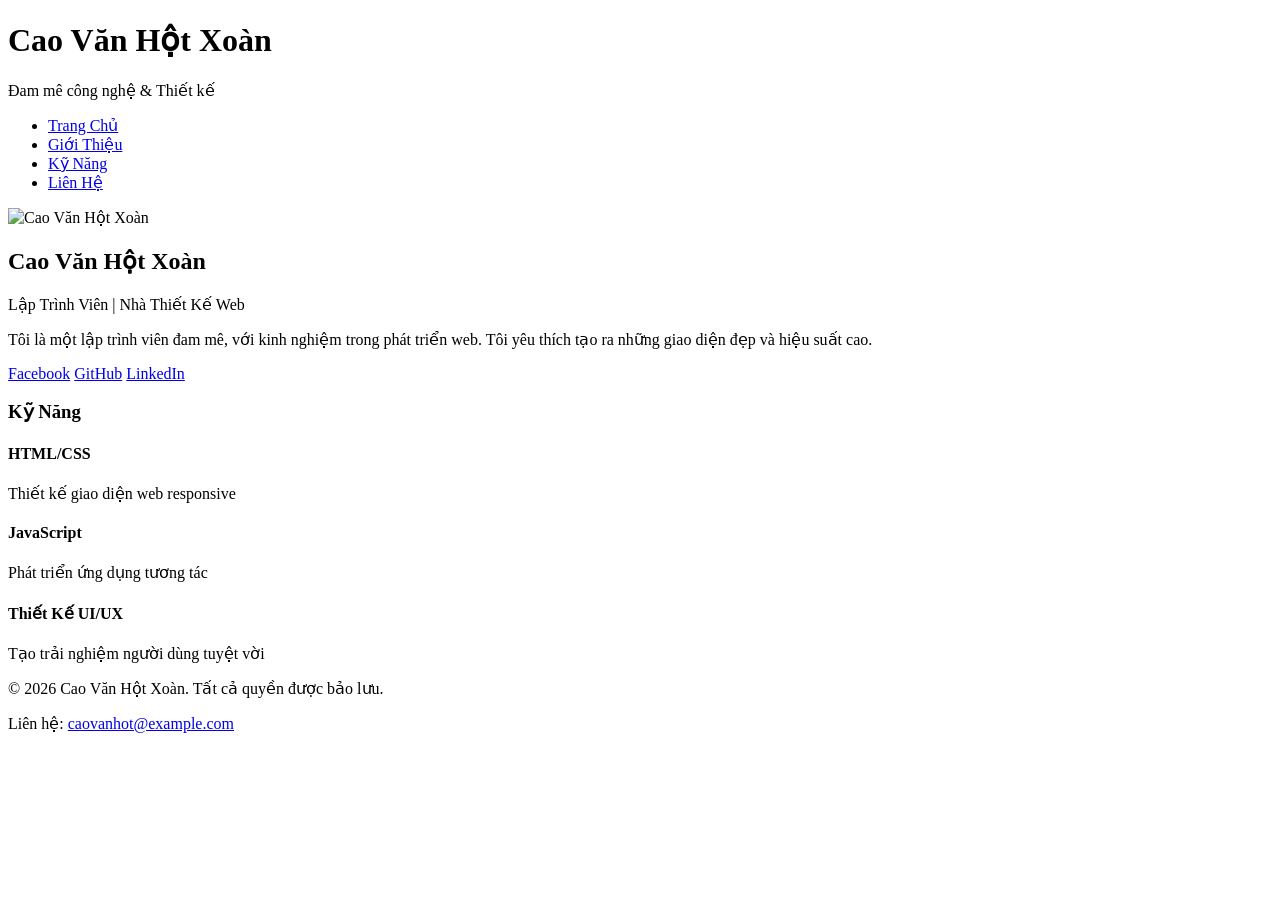
==== CaoVanHotXoan.html @ 209b6d15 "test thoi" ====
<!DOCTYPE html>
<html lang="vi">
<head>
    <meta charset="UTF-8">
    <meta name="viewport" content="width=device-width, initial-scale=1.0">
    <title>Cao Văn Hột Xoàn - Trang Cá Nhân</title>
    <link rel="stylesheet" href="style.css">
</head>
<body>
    <!-- HEADER -->
    <header class="header">
        <div class="header-content">
            <h1>Cao Văn Hột Xoàn</h1>
            <p class="tagline">Đam mê công nghệ & Thiết kế</p>
        </div>
    </header>

    <!-- NAVIGATION -->
    <nav class="navbar">
        <ul class="nav-menu">
            <li><a href="#home">Trang Chủ</a></li>
            <li><a href="#about">Giới Thiệu</a></li>
            <li><a href="#skills">Kỹ Năng</a></li>
            <li><a href="#contact">Liên Hệ</a></li>
        </ul>
    </nav>

    <!-- MAIN CONTENT -->
    <main class="container">
        <!-- PROFILE SECTION -->
        <section id="about" class="profile-section">
            <div class="profile-content">
                <div class="profile-image">
                    <img src="https://via.placeholder.com/250" alt="Cao Văn Hột Xoàn">
                </div>
                <div class="profile-info">
                    <h2>Cao Văn Hột Xoàn</h2>
                    <p class="profession">Lập Trình Viên | Nhà Thiết Kế Web</p>
                    <p class="bio">
                        Tôi là một lập trình viên đam mê, với kinh nghiệm trong phát triển web. 
                        Tôi yêu thích tạo ra những giao diện đẹp và hiệu suất cao.
                    </p>
                    <div class="social-links">
                        <a href="#" class="social-btn">Facebook</a>
                        <a href="#" class="social-btn">GitHub</a>
                        <a href="#" class="social-btn">LinkedIn</a>
                    </div>
                </div>
            </div>
        </section>

        <!-- SKILLS SECTION -->
        <section id="skills" class="skills-section">
            <h3>Kỹ Năng</h3>
            <div class="skills-grid">
                <div class="skill-card">
                    <h4>HTML/CSS</h4>
                    <p>Thiết kế giao diện web responsive</p>
                </div>
                <div class="skill-card">
                    <h4>JavaScript</h4>
                    <p>Phát triển ứng dụng tương tác</p>
                </div>
                <div class="skill-card">
                    <h4>Thiết Kế UI/UX</h4>
                    <p>Tạo trải nghiệm người dùng tuyệt vời</p>
                </div>
            </div>
        </section>
    </main>

    <!-- FOOTER -->
    <footer class="footer">
        <div class="footer-content">
            <p>&copy; 2026 Cao Văn Hột Xoàn. Tất cả quyền được bảo lưu.</p>
            <p>Liên hệ: <a href="mailto:caovanhot@example.com">caovanhot@example.com</a></p>
        </div>
    </footer>
</body>
</html>
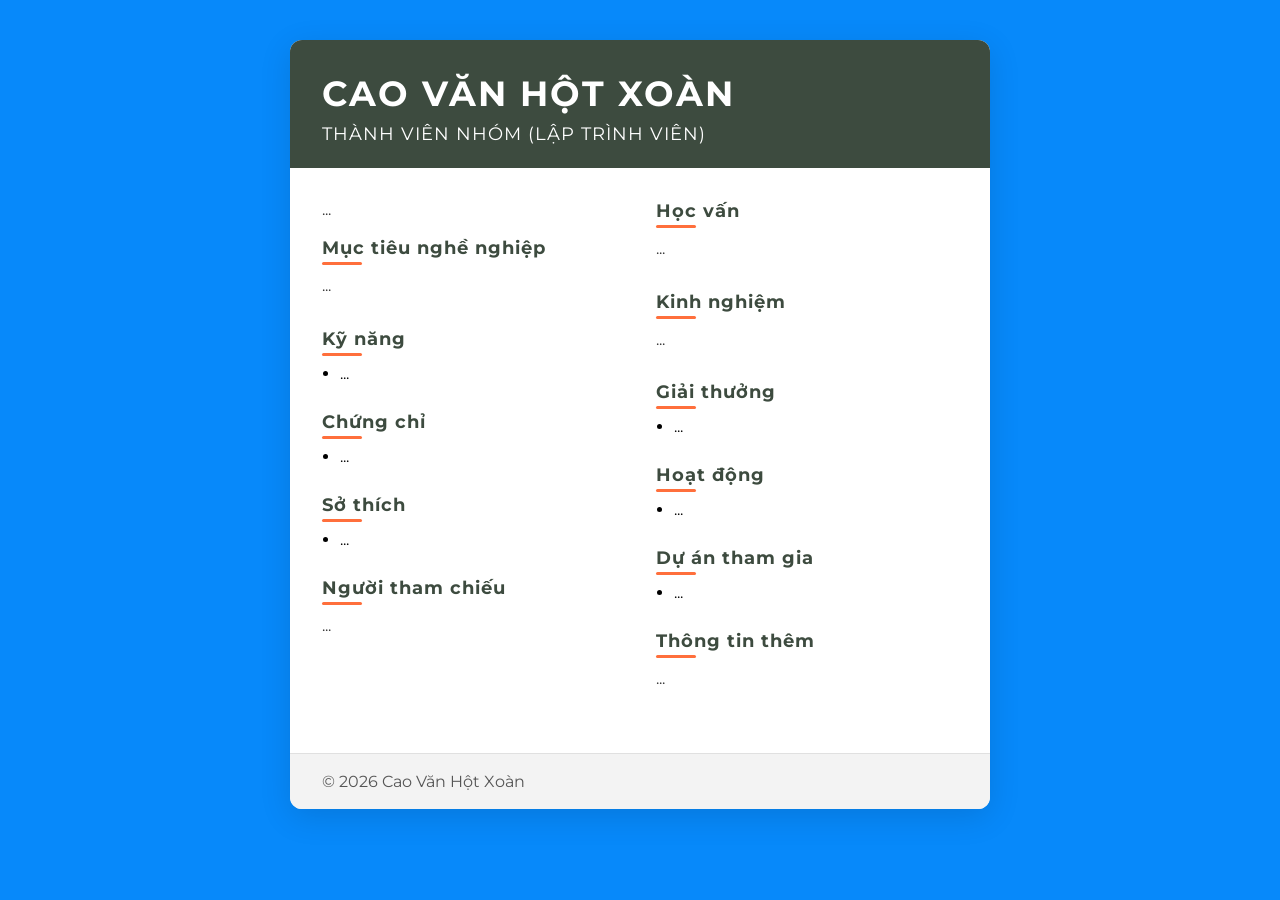
==== commit e73d5325: "aaa" ====
--- a/CaoVanHotXoan.html
+++ b/CaoVanHotXoan.html
@@ -1,80 +1,71 @@
 <!DOCTYPE html>
 <html lang="vi">
 <head>
-    <meta charset="UTF-8">
-    <meta name="viewport" content="width=device-width, initial-scale=1.0">
-    <title>Cao Văn Hột Xoàn - Trang Cá Nhân</title>
-    <link rel="stylesheet" href="style.css">
+  <meta charset="UTF-8">
+  <title>CAO VĂN HỘT XOÀN - CV</title>
+  <link href="https://fonts.googleapis.com/css?family=Montserrat:700,400&display=swap" rel="stylesheet">
+  <link rel="stylesheet" href="./CSS/CaoVanHotXoan.css">
 </head>
 <body>
-    <!-- HEADER -->
-    <header class="header">
-        <div class="header-content">
-            <h1>Cao Văn Hột Xoàn</h1>
-            <p class="tagline">Đam mê công nghệ & Thiết kế</p>
+  <div class="cv-container">
+    <div class="cv-header">
+      <h1>CAO VĂN HỘT XOÀN</h1>
+      <h2>THÀNH VIÊN NHÓM (LẬP TRÌNH VIÊN)</h2>
+    </div>
+    <div class="cv-content">
+      <div class="cv-left">
+        <div class="cv-contact">...</div>
+        <div class="cv-section">
+          <div class="cv-section-title">Mục tiêu nghề nghiệp</div>
+          <div class="cv-info">...</div>
         </div>
-    </header>
-
-    <!-- NAVIGATION -->
-    <nav class="navbar">
-        <ul class="nav-menu">
-            <li><a href="#home">Trang Chủ</a></li>
-            <li><a href="#about">Giới Thiệu</a></li>
-            <li><a href="#skills">Kỹ Năng</a></li>
-            <li><a href="#contact">Liên Hệ</a></li>
-        </ul>
-    </nav>
-
-    <!-- MAIN CONTENT -->
-    <main class="container">
-        <!-- PROFILE SECTION -->
-        <section id="about" class="profile-section">
-            <div class="profile-content">
-                <div class="profile-image">
-                    <img src="https://via.placeholder.com/250" alt="Cao Văn Hột Xoàn">
-                </div>
-                <div class="profile-info">
-                    <h2>Cao Văn Hột Xoàn</h2>
-                    <p class="profession">Lập Trình Viên | Nhà Thiết Kế Web</p>
-                    <p class="bio">
-                        Tôi là một lập trình viên đam mê, với kinh nghiệm trong phát triển web. 
-                        Tôi yêu thích tạo ra những giao diện đẹp và hiệu suất cao.
-                    </p>
-                    <div class="social-links">
-                        <a href="#" class="social-btn">Facebook</a>
-                        <a href="#" class="social-btn">GitHub</a>
-                        <a href="#" class="social-btn">LinkedIn</a>
-                    </div>
-                </div>
-            </div>
-        </section>
-
-        <!-- SKILLS SECTION -->
-        <section id="skills" class="skills-section">
-            <h3>Kỹ Năng</h3>
-            <div class="skills-grid">
-                <div class="skill-card">
-                    <h4>HTML/CSS</h4>
-                    <p>Thiết kế giao diện web responsive</p>
-                </div>
-                <div class="skill-card">
-                    <h4>JavaScript</h4>
-                    <p>Phát triển ứng dụng tương tác</p>
-                </div>
-                <div class="skill-card">
-                    <h4>Thiết Kế UI/UX</h4>
-                    <p>Tạo trải nghiệm người dùng tuyệt vời</p>
-                </div>
-            </div>
-        </section>
-    </main>
-
-    <!-- FOOTER -->
-    <footer class="footer">
-        <div class="footer-content">
-            <p>&copy; 2026 Cao Văn Hột Xoàn. Tất cả quyền được bảo lưu.</p>
-            <p>Liên hệ: <a href="mailto:caovanhot@example.com">caovanhot@example.com</a></p>
+        <div class="cv-section">
+          <div class="cv-section-title">Kỹ năng</div>
+          <ul class="cv-list"><li>...</li></ul>
         </div>
-    </footer>
+        <div class="cv-section">
+          <div class="cv-section-title">Chứng chỉ</div>
+          <ul class="cv-list"><li>...</li></ul>
+        </div>
+        <div class="cv-section">
+          <div class="cv-section-title">Sở thích</div>
+          <ul class="cv-list"><li>...</li></ul>
+        </div>
+        <div class="cv-section">
+          <div class="cv-section-title">Người tham chiếu</div>
+          <div class="cv-info">...</div>
+        </div>
+      </div>
+      <div class="cv-right">
+        <div class="cv-section">
+          <div class="cv-section-title">Học vấn</div>
+          <div class="cv-info">...</div>
+        </div>
+        <div class="cv-section">
+          <div class="cv-section-title">Kinh nghiệm</div>
+          <div class="cv-info">...</div>
+        </div>
+        <div class="cv-section">
+          <div class="cv-section-title">Giải thưởng</div>
+          <ul class="cv-list"><li>...</li></ul>
+        </div>
+        <div class="cv-section">
+          <div class="cv-section-title">Hoạt động</div>
+          <ul class="cv-list"><li>...</li></ul>
+        </div>
+        <div class="cv-section">
+          <div class="cv-section-title">Dự án tham gia</div>
+          <ul class="cv-list"><li>...</li></ul>
+        </div>
+        <div class="cv-section">
+          <div class="cv-section-title">Thông tin thêm</div>
+          <div class="cv-info">...</div>
+        </div>
+      </div>
+    </div>
+    <div class="cv-footer">
+      &copy; 2026 Cao Văn Hột Xoàn
+    </div>
+  </div>
 </body>
 </html>
--- a/CSS/CaoVanHotXoan.css
+++ b/CSS/CaoVanHotXoan.css
@@ -0,0 +1,145 @@
+  body {
+      background: #0789fa;
+      font-family: 'Montserrat', Arial, sans-serif;
+      margin: 0;
+      padding: 0;
+  }
+  .cv-container {
+      background: #fff;
+      width: 700px;
+      margin: 40px auto;
+      border-radius: 12px;
+      box-shadow: 0 8px 32px rgba(0, 0, 0, 0.12);
+      overflow: hidden;
+      position: relative;
+  }
+
+  .cv-header {
+      background: #3d4b3f;
+      color: #fff;
+      padding: 32px 32px 24px 32px;
+      position: relative;
+  }
+
+  .cv-header h1 {
+      margin: 0;
+      font-size: 2.2em;
+      letter-spacing: 2px;
+      font-weight: 700;
+  }
+
+  .cv-header h2 {
+      margin: 8px 0 0 0;
+      font-size: 1.1em;
+      font-weight: 400;
+      letter-spacing: 1px;
+  }
+
+  .avatar {
+      position: absolute;
+      top: 32px;
+      right: 32px;
+      width: 110px;
+      height: 110px;
+      border-radius: 50%;
+      border: 5px solid #fff;
+      object-fit: cover;
+      background: #eee;
+  }
+
+  .cv-content {
+      display: flex;
+      padding: 32px;
+      gap: 32px;
+  }
+
+  .cv-left,
+  .cv-right {
+      flex: 1;
+  }
+
+  .cv-section {
+      margin-bottom: 28px;
+  }
+
+  .cv-section-title {
+      color: #3d4b3f;
+      font-weight: 700;
+      font-size: 1.1em;
+      margin-bottom: 8px;
+      letter-spacing: 1px;
+      position: relative;
+      display: inline-block;
+  }
+
+  .cv-section-title::after {
+      content: '';
+      display: block;
+      width: 40px;
+      height: 3px;
+      background: #ff6f3c;
+      margin-top: 4px;
+      border-radius: 2px;
+  }
+
+  .cv-info {
+      font-size: 0.98em;
+      line-height: 1.7;
+      color: #333;
+  }
+
+  .cv-list {
+      margin: 0;
+      padding-left: 18px;
+  }
+
+  .cv-list li {
+      margin-bottom: 6px;
+  }
+
+  .highlight {
+      color: #ff6f3c;
+      font-weight: 700;
+  }
+
+  .cv-contact {
+      margin-bottom: 18px;
+      font-size: 0.98em;
+      color: #333;
+  }
+
+  .cv-contact span {
+      display: block;
+      margin-bottom: 3px;
+  }
+
+  .cv-footer {
+      background: #f3f3f3;
+      padding: 18px 32px;
+      font-size: 0.98em;
+      color: #555;
+      border-top: 1px solid #e0e0e0;
+  }
+
+  @media (max-width: 800px) {
+      .cv-container {
+          width: 98vw;
+      }
+
+      .cv-content {
+          flex-direction: column;
+          padding: 18px;
+          gap: 0;
+      }
+
+      .cv-header,
+      .cv-footer {
+          padding: 18px;
+      }
+
+      .avatar {
+          position: static;
+          display: block;
+          margin: 18px auto 0 auto;
+      }
+  }
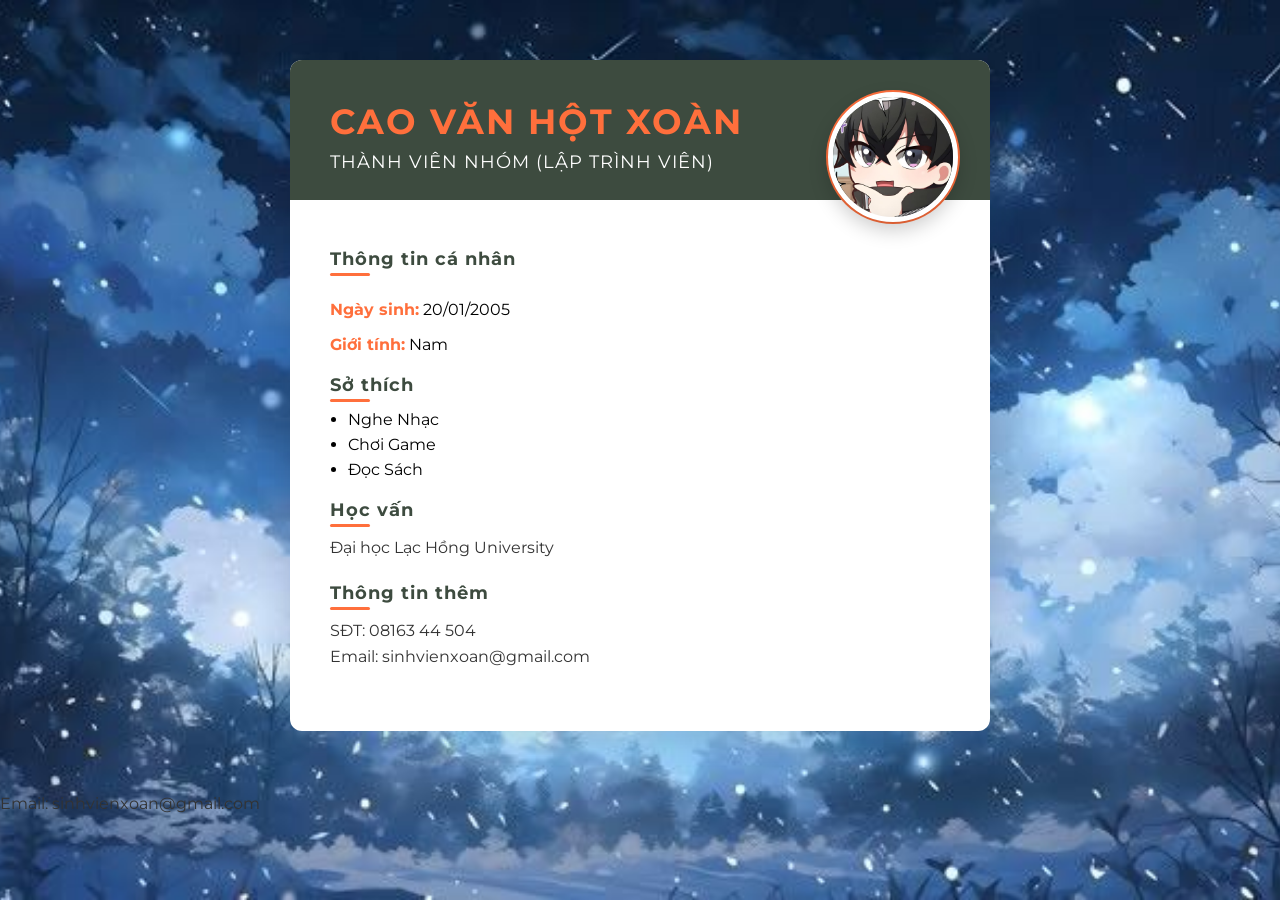
==== commit aa4440ac: "ok" ====
--- a/CaoVanHotXoan.html
+++ b/CaoVanHotXoan.html
@@ -1,71 +1,91 @@
-<!DOCTYPE html>
+<!doctype html>
 <html lang="vi">
+<!-- 
+  ==================================================
+  CV ONLINE - CAO VĂN HỘT XOÀN
+  ==================================================
+  - Dự án CV trực tuyến với design hiện đại
+  - Có tuyết rơi, hiệu ứng hover, và responsive
+  - Sử dụng CSS3 animations và Flexbox layout
+  ==================================================
+-->
 <head>
-  <meta charset="UTF-8">
+  <!-- Cài đặt metadata cơ bản -->
+  <meta charset="UTF-8" />
   <title>CAO VĂN HỘT XOÀN - CV</title>
-  <link href="https://fonts.googleapis.com/css?family=Montserrat:700,400&display=swap" rel="stylesheet">
-  <link rel="stylesheet" href="./CSS/CaoVanHotXoan.css">
+  
+  <!-- Import font Montserrat từ Google Fonts -->
+  <link href="https://fonts.googleapis.com/css?family=Montserrat:700,400&display=swap" rel="stylesheet" />
+  
+  <!-- Link file CSS chứa toàn bộ styling -->
+  <link rel="stylesheet" href="./CSS/xoan/CaoVanHotXoan.css" />
 </head>
+
 <body>
+  <!-- CONTAINER CHÍNH: Chứa toàn bộ nội dung CV -->
   <div class="cv-container">
+    
+    <!-- PHẦN HEADER: Tiêu đề, tên và ảnh đại diện -->
     <div class="cv-header">
-      <h1>CAO VĂN HỘT XOÀN</h1>
-      <h2>THÀNH VIÊN NHÓM (LẬP TRÌNH VIÊN)</h2>
+      <h1>CAO VĂN HỘT XOÀN</h1> <!-- Tên (sẽ có màu cam khi hover) -->
+      <h2>THÀNH VIÊN NHÓM (LẬP TRÌNH VIÊN)</h2> <!-- Chức danh -->
+      <img src="./Image/xoan/xoan.png" alt="Ảnh đại diện Cao Văn Hột Xoàn" class="cv-avatar" /> <!-- Ảnh đại diện tròn -->
     </div>
+
+    <!-- PHẦN NỘI DUNG CHÍNH: Tất cả các section thông tin -->
     <div class="cv-content">
+      
+      <!-- PHẦN TRÁI: Thông tin cá nhân, sở thích, học vấn, thông tin thêm -->
       <div class="cv-left">
-        <div class="cv-contact">...</div>
+        
+        <!-- SECTION: Thông tin cá nhân (Ngày sinh, Giới tính) -->
         <div class="cv-section">
-          <div class="cv-section-title">Mục tiêu nghề nghiệp</div>
-          <div class="cv-info">...</div>
+          <div class="cv-section-title">Thông tin cá nhân</div> <!-- Tiêu đề section có gạch cam dưới -->
+          <div class="cv-info"></div>
+          <p><span class="highlight">Ngày sinh:</span> 20/01/2005</p>
+          <p><span class="highlight">Giới tính:</span> Nam</p>
         </div>
-        <div class="cv-section">
-          <div class="cv-section-title">Kỹ năng</div>
-          <ul class="cv-list"><li>...</li></ul>
-        </div>
-        <div class="cv-section">
-          <div class="cv-section-title">Chứng chỉ</div>
-          <ul class="cv-list"><li>...</li></ul>
-        </div>
+
+        <!-- SECTION: Sở thích (Nghe Nhạc, Chơi Game, Đọc Sách) -->
         <div class="cv-section">
           <div class="cv-section-title">Sở thích</div>
-          <ul class="cv-list"><li>...</li></ul>
+          <ul class="cv-list">
+            <li>Nghe Nhạc</li>
+            <li>Chơi Game</li>
+            <li>Đọc Sách</li>
+          </ul>
         </div>
+
+        <!-- SECTION: Học vấn (Trường đại học) -->
         <div class="cv-section">
-          <div class="cv-section-title">Người tham chiếu</div>
-          <div class="cv-info">...</div>
+          <div class="cv-section-title">Học vấn</div>
+          <div class="cv-info">Đại học Lạc Hồng University</div>
+        </div>
+
+        <!-- SECTION: Thông tin liên hệ (SĐT, Email, mạng xã hội) -->
+        <div class="cv-section">
+          <div class="cv-section-title">Thông tin thêm</div>
+          <div class="cv-info">SĐT: 08163 44 504</div>
+          <div class="cv-info">Email: sinhvienxoan@gmail.com</div>
+          <!-- YouTube link (tạm ẩn) -->
+          <!-- <div class="cv-info"><a href="https://www.youtube.com" target="_blank" class="cv-link">YouTube</a></div> -->
+          <!-- Facebook link (tạm ẩn) -->
+          <!-- <div class="cv-info"><a href="https://www.facebook.com" target="_blank" class="cv-link">Facebook</a></div> -->
         </div>
       </div>
-      <div class="cv-right">
-        <div class="cv-section">
-          <div class="cv-section-title">Học vấn</div>
-          <div class="cv-info">...</div>
-        </div>
-        <div class="cv-section">
-          <div class="cv-section-title">Kinh nghiệm</div>
-          <div class="cv-info">...</div>
-        </div>
-        <div class="cv-section">
-          <div class="cv-section-title">Giải thưởng</div>
-          <ul class="cv-list"><li>...</li></ul>
-        </div>
-        <div class="cv-section">
-          <div class="cv-section-title">Hoạt động</div>
-          <ul class="cv-list"><li>...</li></ul>
-        </div>
-        <div class="cv-section">
-          <div class="cv-section-title">Dự án tham gia</div>
-          <ul class="cv-list"><li>...</li></ul>
-        </div>
-        <div class="cv-section">
-          <div class="cv-section-title">Thông tin thêm</div>
-          <div class="cv-info">...</div>
-        </div>
+      <!-- HẾT PHẦN TRÁI -->
+
+    </div>
+    <!-- HẾT NỘI DUNG CHÍNH -->
+
+  </div>
+  <!-- HẾT CONTAINER CHÍNH -->
+<div class="cv-info">Email: sinhvienxoan@gmail.com</div>
+        <!-- <div class="cv-info"><a href="https://www.youtube.com" target="_blank" class="cv-link">YouTube</a></div> -->
+        <!-- <div class="cv-info"><a href="https://www.facebook.com" target="_blank" class="cv-link">Facebook</a></div> -->
       </div>
     </div>
-    <div class="cv-footer">
-      &copy; 2026 Cao Văn Hột Xoàn
-    </div>
+  </div>
   </div>
 </body>
 </html>
--- a/CSS/xoan/CaoVanHotXoan.css
+++ b/CSS/xoan/CaoVanHotXoan.css
@@ -0,0 +1,215 @@
+/* ========================================
+   CV ONLINE - CAO VĂN HỘT XOÀN
+   ======================================== */
+
+/* ===== BODY & BACKGROUND ===== */
+body {
+  background-image: url("../../Image/xoan/anhnen.png"); /* Hình nền từ Image/xoan/anhnen.png */
+  background-size: cover; /* Phủ kín toàn màn hình */
+  background-position: center; /* Canh giữa hình nền */
+  background-attachment: fixed; /* Cố định khi scroll */
+  font-family: "Montserrat", Arial, sans-serif; /* Font chữ chính */
+  margin: 0;
+  padding: 0;
+}
+
+/* ===== CONTAINER CHÍNH ===== */
+.cv-container {
+  background: #fff; /* Nền trắng */
+  width: 700px; /* Chiều rộng cố định */
+  margin: 60px auto; /* Canh giữa với lề trên/dưới 60px */
+  border-radius: 12px; /* Góc tròn */
+  box-shadow: 0 8px 32px rgba(0, 0, 0, 0.12); /* Bóng nhẹ */
+  overflow: hidden; /* Ẩn content ngoài bo góc */
+  position: relative;
+}
+
+/* ===== HEADER ===== */
+.cv-header {
+  background: #3d4b3f; /* Màu xanh đậm */
+  color: #fff; /* Chữ trắng */
+  padding: 40px 40px 28px 40px; /* Padding: top, right, bottom, left */
+  position: relative;
+  margin-bottom: 8px;
+}
+
+/* Tiêu đề H1 (Tên) - Có hiệu ứng hover */
+.cv-header h1 {
+  margin: 0;
+  font-size: 2.2em;
+  letter-spacing: 2px; /* Khoảng cách chữ */
+  font-weight: 700; /* Chữ đậm */
+  color: #ff6f3c; /* Màu cam */
+  transition: all 0.3s ease; /* Transition mượt */
+  cursor: pointer; /* Con trỏ thành dấu tay */
+}
+
+.cv-header h1:hover {
+  color: #ff3300; /* Đổi sang đỏ */
+  text-shadow: 0 4px 8px rgba(255, 111, 60, 0.3); /* Bóng chữ */
+  transform: scale(1.05); /* Phóng to 5% */
+}
+
+/* Tiêu đề H2 (Chức danh) */
+.cv-header h2 {
+  margin: 8px 0 0 0;
+  font-size: 1.1em;
+  font-weight: 400; /* Chữ bình thường */
+  letter-spacing: 1px;
+}
+
+/* ===== ẢNH ĐẠI DIỆN ===== */
+.cv-avatar {
+  position: absolute; /* Vị trí tuyệt đối trong header */
+  top: 32px; /* Cách trên 32px */
+  right: 32px; /* Cách phải 32px */
+  width: 120px; /* Kích thước 120x120px */
+  height: 120px;
+  border-radius: 50%; /* Tròn hoàn toàn */
+  border: 5px solid #fff; /* Viền trắng */
+  object-fit: cover; /* Cắt ảnh để vừa khung */
+  background: #eee; /* Nền khi ảnh chưa load */
+  box-shadow:
+    0 8px 20px rgba(0, 0, 0, 0.2),
+    /* Bóng chính */ 0 0 0 2px #ff6f3c; /* Viền cam */
+  transition:
+    transform 0.3s ease,
+    box-shadow 0.3s ease; /* Animation mượt */
+}
+
+.cv-avatar:hover {
+  transform: scale(1.08); /* Phóng to 8% khi hover */
+  box-shadow:
+    0 12px 28px rgba(0, 0, 0, 0.25),
+    /* Bóng lớn hơn */ 0 0 0 2px #ff6f3c;
+}
+
+/* ===== NỘI DUNG CHÍNH ===== */
+.cv-content {
+  display: flex;
+  flex-direction: column;
+  padding: 40px; /* Flexbox layout */
+  /* Sắp xếp dọc (không ngang) */
+}
+
+.cv-left {
+  flex: 1; /* Chia đều không gian */
+  /* ===== SECTION ===== */
+  .cv-section {
+    margin-bottom: 20px;
+  }
+  /* Khoảng cách dưới mỗi section */
+}
+
+.cv-section-title {
+  color: #3d4b3f; /* Màu xanh đậm */
+  font-weight: 700; /* Chữ đậm */
+  font-size: 1.1em;
+  margin-bottom: 8px;
+  letter-spacing: 1px;
+  position: relative;
+  display: inline-block;
+  transition: color 0.3s ease; /* Animation chữ */
+}
+
+.cv-section:hover .cv-section-title {
+  color: #ff3300; /* Chữ đỏ khi hover section */
+}
+
+.cv-section-title::after {
+  content: ""; /* Tạo phần tử giả */
+  display: block;
+  width: 40px; /* Chiều rộng gạch */
+  height: 3px; /* Độ dày */
+  background: #ff6f3c; /* Màu cam */
+  margin-top: 4px;
+  border-radius: 2px; /* Góc tròn */
+}
+/* ===== TEXT CONTENT ===== */
+.cv-info {
+  font-size: 0.98em;
+  line-height: 1.7;
+  color: #333;
+  margin: 0; /* Khoảng cách dòng */
+  color: #333; /* Chữ xám tối */
+  margin: 0;
+  padding: 0;
+}
+
+.cv-info p {
+  margin: 0;
+  padding: 6px 0; /* Khoảng cách giữa các đoạn */
+  font-size: 0.98em;
+  line-height: 1.7;
+  color: #333;
+}
+
+/* ===== LINKS ===== */
+.cv-link {
+  color: #ff6f3c; /* Màu cam */
+  text-decoration: none; /* Bỏ gạch chân */
+  font-weight: 600;
+  transition: all 0.3s ease; /* Animation mượt */
+  border-bottom: 2px solid #ff6f3c; /* Gạch dưới */
+  padding-bottom: 2px;
+}
+
+.cv-link:hover {
+  color: #fff; /* Chữ trắng */
+  background-color: #ff6f3c; /* Nền cam */
+  padding: 4px 8px; /* Padding khi hover */
+  border-radius: 4px; /* Góc tròn */
+}
+
+/* ===== LISTS ===== */
+.cv-list {
+  margin: 0;
+  padding-left: 18px; /* Thụt lề từ trái */
+}
+
+.cv-list li {
+  margin-bottom: 6px; /* Khoảng cách giữa mục */
+}
+
+/* ===== HIGHLIGHT TEXT ===== */
+.highlight {
+  color: #ff6f3c; /* Màu cam */
+  font-weight: 700; /* Chữ đậm */
+  /* ===== FOOTER ===== */
+  .cv-footer {
+    background: #f3f3f3; /* Nền xám nhạt */
+    padding: 20px 40px;
+    font-size: 0.9em;
+    color: #888; /* Chữ xám */
+    border-top: 1px solid #e0e0e0; /* Đường kẻ mỏng */
+    text-align: center; /* Canh giữa */
+  }
+}
+
+/* ========================================
+   RESPONSIVE DESIGN (MOBILE)
+   ======================================== */
+
+@media (max-width: 800px) {
+  .cv-container {
+    width: 98vw; /* 98% chiều rộng màn hình */
+    margin: 40px auto;
+  }
+
+  .cv-content {
+    flex-direction: column; /* Ko thay đổi */
+    padding: 24px; /* Giảm padding trên mobile */
+    gap: 0;
+  }
+
+  .cv-header,
+  .cv-footer {
+    padding: 24px; /* Giảm padding */
+  }
+
+  .cv-avatar {
+    position: static; /* Vị trí bình thường */
+    display: block;
+    margin: 18px auto 0 auto; /* Canh giữa */
+  }
+}
